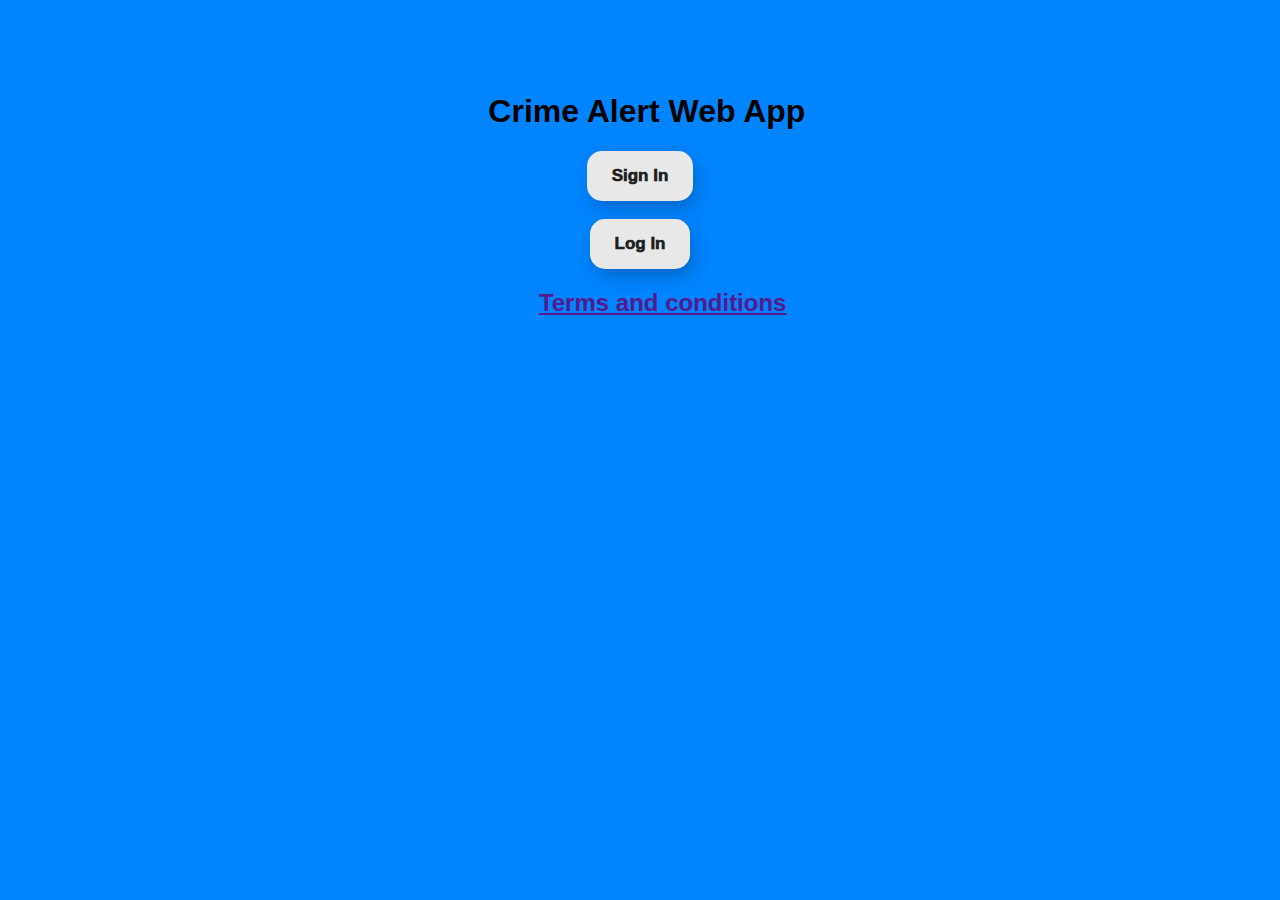
==== index.html @ 6dba0f2f "Deploy" ====
<!DOCTYPE html>
<html>
<head>
    <title>Welcome To the App</title>
<!-- Libraries CSS Files -->
<link href="style.css" rel="stylesheet">
<link href="http://fonts.cdnfonts.com/css/berlin-sans-fb-demi" rel="stylesheet">
</head>
<body>

<div class="Heading">
<h1>Crime Alert Web App</h1>
</div>
<Center><a href="sign.html"><button>Sign In
    <span></span>
  </button></a> </Center><br>

  <Center><a href="sign.html"><button> Log In
    <span></span>
  </button></a></Center>

  <div class="terms">
  <h2><a href="">Terms and conditions</a></h2>
</div>
</body>
</html>
---- style.css ----
body {
    background-color: #0084ff;
  }

.Heading{
    align-content: center;
    padding-top: 5%;
    padding-left: 38%;
    font-family: 'Berlin Sans FB Demi', sans-serif;
}

/*Button*/
button {
    padding: 15px 25px;
    border: unset;
    border-radius: 15px;
    color: #212121;
    z-index: 1;
    background: #e8e8e8;
    position:relative;
    font-weight: 1000;
    font-size: 17px;
    -webkit-box-shadow: 4px 8px 19px -3px rgba(0,0,0,0.27);
    box-shadow: 4px 8px 19px -3px rgba(0,0,0,0.27);
    transition: all 250ms;
    overflow: hidden;
   }
   
   button::before {
    content: "";
    position: absolute;
    top: 0;
    left: 0;
    height: 100%;
    width: 0;
    border-radius: 15px;
    background-color: #212121;
    z-index: -1;
    -webkit-box-shadow: 4px 8px 19px -3px rgba(0,0,0,0.27);
    box-shadow: 4px 8px 19px -3px rgba(0,0,0,0.27);
    transition: all 250ms
   }
   
   button:hover {
    color: #e8e8e8;
   }
   
   button:hover::before {
    width: 100%;
   }

   .terms{
    align-content: center;
    padding-left: 42%;
    font-family: 'Berlin Sans FB Demi', sans-serif;
}
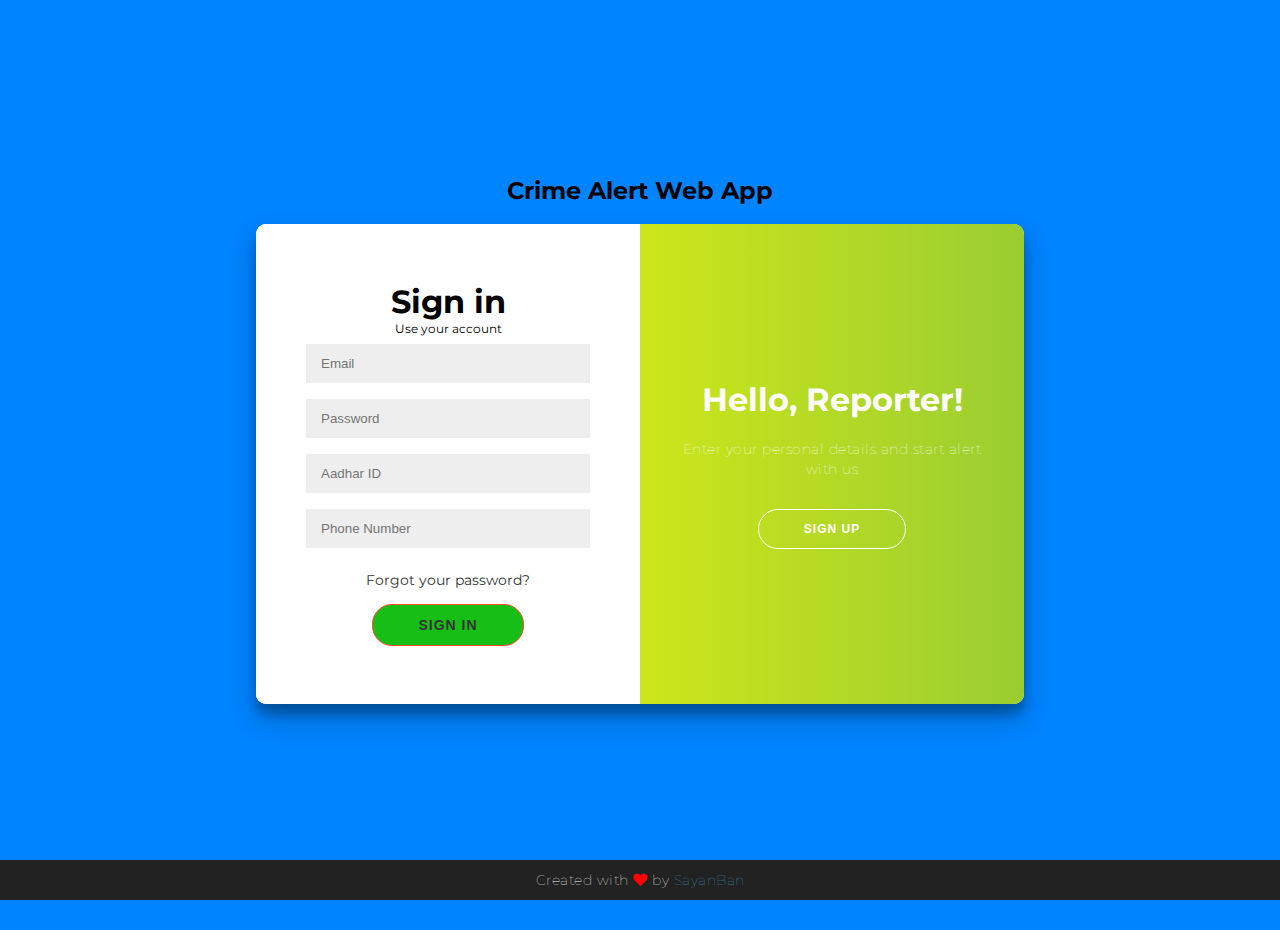
==== commit 8d4372c4: "Rename sign.html to index.html" ====
--- a/index.html
+++ b/index.html
@@ -1,26 +1,62 @@
 <!DOCTYPE html>
 <html>
 <head>
-    <title>Welcome To the App</title>
+    <title>Sign In or Log In</title>
 <!-- Libraries CSS Files -->
-<link href="style.css" rel="stylesheet">
+<link href="stylesign.css" rel="stylesheet">
 <link href="http://fonts.cdnfonts.com/css/berlin-sans-fb-demi" rel="stylesheet">
+<link rel="preconnect" href="https://fonts.gstatic.com">
+<link rel="stylesheet" href="https://cdnjs.cloudflare.com/ajax/libs/font-awesome/5.15.4/css/all.min.css">
+<link href="https://fonts.googleapis.com/css2?family=Poppins:wght@300;500;600&display=swap" rel="stylesheet">
 </head>
 <body>
+    <h2>Crime Alert Web App</h2>
+<div class="container" id="container">
+	<div class="form-container sign-up-container">
+		<form action="#">
+			<h1>Create Account</h1>
+			<span>Use your email, Aadhar ID and Phone number for registration</span>
+			<input type="text" placeholder="Name" required/>
+			<input type="email" placeholder="Email" required/>
+			<input type="password" placeholder="Password" required/>
+            <input type="password" placeholder="Aadhar ID" minlength="12" maxlength="12" required/>
+            <input type="number" placeholder="Phone Number" minlength="10" maxlength="10" required />
+			<button><a href="Home.html">Sign Up</a></button>
+		</form>
+	</div>
+	<div class="form-container sign-in-container">
+		<form action="#">
+			<h1>Sign in</h1>
+			<span>Use your account</span>
+			<input type="email" placeholder="Email" required/>
+			<input type="password" placeholder="Password" required/>
+            <input type="password" placeholder="Aadhar ID" minlength="12" maxlength="12" required/>
+            <input type="number" placeholder="Phone Number" minlength="10" maxlength="10" required />
+			<a href="#">Forgot your password?</a>
+			<button><a href="Home.html">Sign In</a></button>
+		</form>
+	</div>
+	<div class="overlay-container">
+		<div class="overlay">
+			<div class="overlay-panel overlay-left">
+				<h1>Welcome Back!</h1>
+				<p>To keep informed about crimes happening and to inform us about crimes, please login with your personal info</p>
+				<button class="ghost" id="signIn">Sign In</button>
+			</div>
+			<div class="overlay-panel overlay-right">
+				<h1>Hello, Reporter!</h1>
+				<p>Enter your personal details and start alert with us</p>
+				<button class="ghost" id="signUp">Sign Up</button>
+			</div>
+		</div>
+	</div>
+</div>
 
-<div class="Heading">
-<h1>Crime Alert Web App</h1>
-</div>
-<Center><a href="sign.html"><button>Sign In
-    <span></span>
-  </button></a> </Center><br>
-
-  <Center><a href="sign.html"><button> Log In
-    <span></span>
-  </button></a></Center>
-
-  <div class="terms">
-  <h2><a href="">Terms and conditions</a></h2>
-</div>
+<footer>
+	<p>
+		Created with <i class="fa fa-heart"></i> by
+		<a target="_blank" href="https://sayanban.github.io/">SayanBan</a>
+	</p>
+</footer>
+<script src="Signlog.js"></script>
 </body>
-</html>--- a/stylesign.css
+++ b/stylesign.css
@@ -0,0 +1,251 @@
+@import url('https://fonts.googleapis.com/css?family=Montserrat:400,800');
+
+* {
+	box-sizing: border-box;
+}
+
+body {
+	background: #0084ff;
+	display: flex;
+	justify-content: center;
+	align-items: center;
+	flex-direction: column;
+	font-family: 'Montserrat', sans-serif;
+	height: 100vh;
+	margin: -20px 0 50px;
+}
+
+h1 {
+	font-weight: bold;
+	margin: 0;
+}
+
+h2 {
+	text-align: center;
+}
+
+p {
+	font-size: 14px;
+	font-weight: 100;
+	line-height: 20px;
+	letter-spacing: 0.5px;
+	margin: 20px 0 30px;
+}
+
+span {
+	font-size: 12px;
+}
+
+a {
+	color: #333;
+	font-size: 14px;
+	text-decoration: none;
+	margin: 15px 0;
+}
+
+button {
+	border-radius: 20px;
+	border: 1px solid #FF4B2B;
+	background-color: #16be16;
+	color: #FFFFFF;
+	font-size: 12px;
+	font-weight: bold;
+	padding: 12px 45px;
+	letter-spacing: 1px;
+	text-transform: uppercase;
+	transition: transform 80ms ease-in;
+}
+
+button:active {
+	transform: scale(0.95);
+}
+
+button:focus {
+	outline: none;
+}
+
+button.ghost {
+	background-color: transparent;
+	border-color: #FFFFFF;
+}
+
+form {
+	background-color: #FFFFFF;
+	display: flex;
+	align-items: center;
+	justify-content: center;
+	flex-direction: column;
+	padding: 0 50px;
+	height: 100%;
+	text-align: center;
+}
+
+input {
+	background-color: #eee;
+	border: none;
+	padding: 12px 15px;
+	margin: 8px 0;
+	width: 100%;
+}
+
+.container {
+	background-color: #fff;
+	border-radius: 10px;
+  	box-shadow: 0 14px 28px rgba(0,0,0,0.25), 
+			0 10px 10px rgba(0,0,0,0.22);
+	position: relative;
+	overflow: hidden;
+	width: 768px;
+	max-width: 100%;
+	min-height: 480px;
+}
+
+.form-container {
+	position: absolute;
+	top: 0;
+	height: 100%;
+	transition: all 0.6s ease-in-out;
+}
+
+.sign-in-container {
+	left: 0;
+	width: 50%;
+	z-index: 2;
+}
+
+.container.right-panel-active .sign-in-container {
+	transform: translateX(100%);
+}
+
+.sign-up-container {
+	left: 0;
+	width: 50%;
+	opacity: 0;
+	z-index: 1;
+}
+
+.container.right-panel-active .sign-up-container {
+	transform: translateX(100%);
+	opacity: 1;
+	z-index: 5;
+	animation: show 0.6s;
+}
+
+@keyframes show {
+	0%, 49.99% {
+		opacity: 0;
+		z-index: 1;
+	}
+	
+	50%, 100% {
+		opacity: 1;
+		z-index: 5;
+	}
+}
+
+.overlay-container {
+	position: absolute;
+	top: 0;
+	left: 50%;
+	width: 50%;
+	height: 100%;
+	overflow: hidden;
+	transition: transform 0.6s ease-in-out;
+	z-index: 100;
+}
+
+.container.right-panel-active .overlay-container{
+	transform: translateX(-100%);
+}
+
+.overlay {
+	background: yellow;
+	background: -webkit-linear-gradient(to right, yellow, yellowgreen);
+	background: linear-gradient(to right, yellow, yellowgreen);
+	background-repeat: no-repeat;
+	background-size: cover;
+	background-position: 0 0;
+	color: #FFFFFF;
+	position: relative;
+	left: -100%;
+	height: 100%;
+	width: 200%;
+  	transform: translateX(0);
+	transition: transform 0.6s ease-in-out;
+}
+
+.container.right-panel-active .overlay {
+  	transform: translateX(50%);
+}
+
+.overlay-panel {
+	position: absolute;
+	display: flex;
+	align-items: center;
+	justify-content: center;
+	flex-direction: column;
+	padding: 0 40px;
+	text-align: center;
+	top: 0;
+	height: 100%;
+	width: 50%;
+	transform: translateX(0);
+	transition: transform 0.6s ease-in-out;
+}
+
+.overlay-left {
+	transform: translateX(-20%);
+}
+
+.container.right-panel-active .overlay-left {
+	transform: translateX(0);
+}
+
+.overlay-right {
+	right: 0;
+	transform: translateX(0);
+}
+
+.container.right-panel-active .overlay-right {
+	transform: translateX(20%);
+}
+
+.social-container {
+	margin: 20px 0;
+}
+
+.social-container a {
+	border: 1px solid #DDDDDD;
+	border-radius: 50%;
+	display: inline-flex;
+	justify-content: center;
+	align-items: center;
+	margin: 0 5px;
+	height: 40px;
+	width: 40px;
+}
+
+footer {
+    background-color: #222;
+    color: #fff;
+    font-size: 14px;
+    bottom: 0;
+    position: fixed;
+    left: 0;
+    right: 0;
+    text-align: center;
+    z-index: 999;
+}
+
+footer p {
+    margin: 10px 0;
+}
+
+footer i {
+    color: red;
+}
+
+footer a {
+    color: #3c97bf;
+    text-decoration: none;
+}